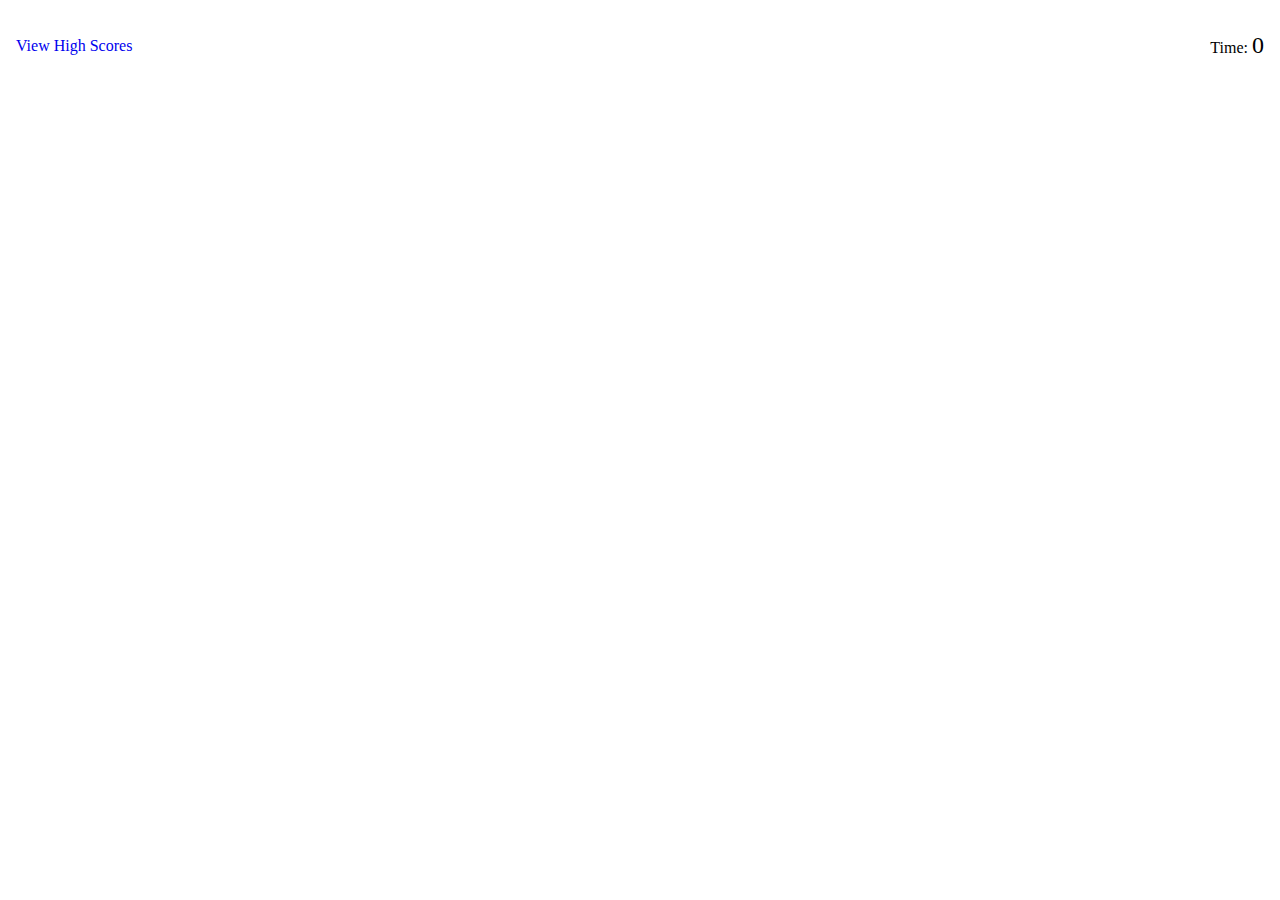
==== index.html @ 5f55b1b5 "add header in html" ====
<!DOCTYPE html>
<html lang="en">
  <head>
    <meta charset="UTF-8" />
    <meta http-equiv="X-UA-Compatible" content="IE=edge" />
    <meta name="viewport" content="width=device-width, initial-scale=1.0" />
    <link rel="stylesheet" href="./assets/css/style.css" type="text/css" />
    <title>Code Quiz</title>
  </head>
  <body>
    <header class="header">
      <div>
        <a href="#">View High Scores</a>
      </div>
      <div>Time: <span class="timer">0</span></div>
    </header>
    <script src="./assets/js/index.js"></script>
  </body>
</html>
---- assets/css/style.css ----
body {
  margin: 0;
}

.header {
  display: flex;
  flex-wrap: wrap;
  justify-content: space-between;
  align-items: center;
  padding: 2rem 1rem;
}

.header a {
  text-decoration: none;
}

.timer {
  font-size: 1.5rem;
}
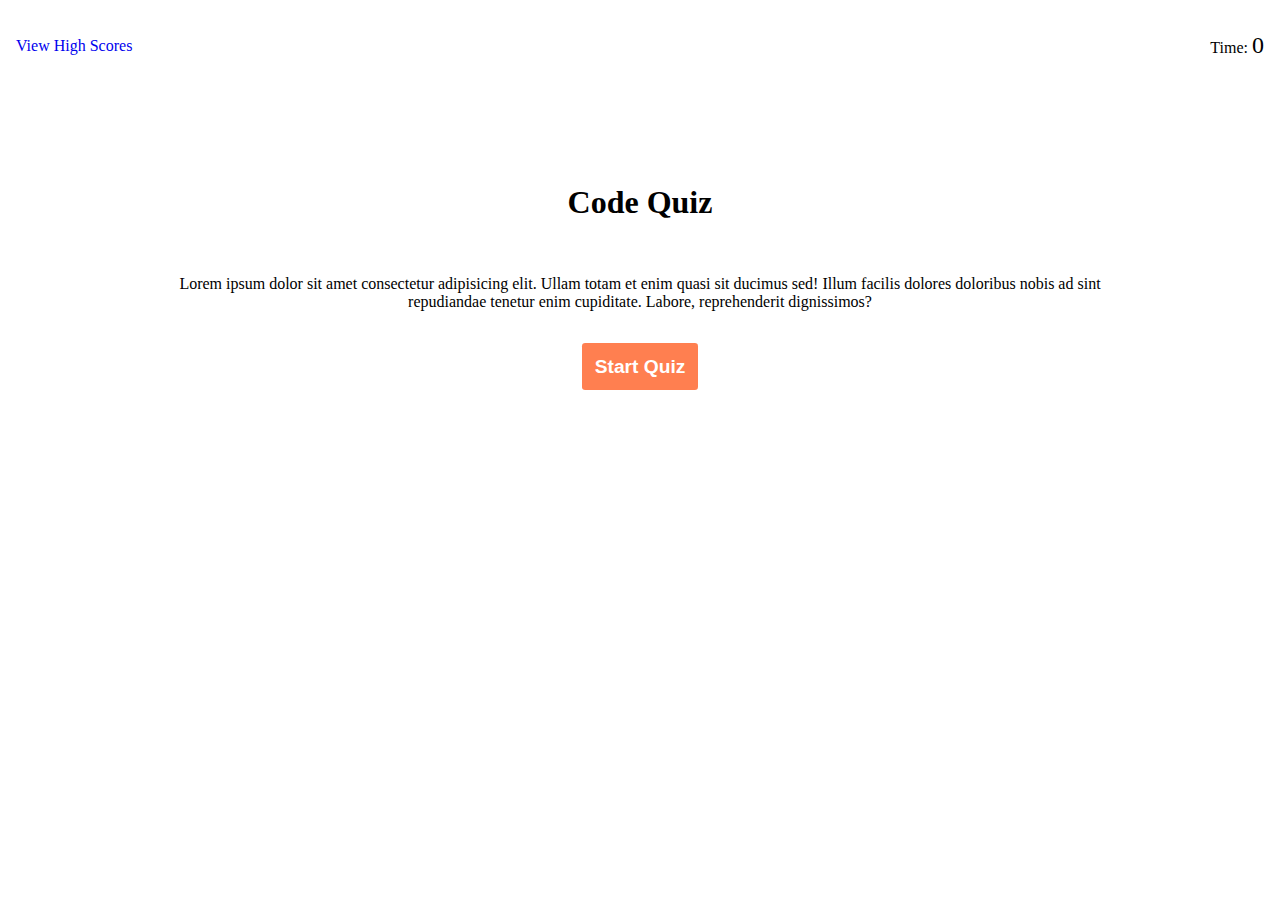
==== commit 84d901cc: "add start quiz container in html" ====
--- a/index.html
+++ b/index.html
@@ -14,6 +14,20 @@
       </div>
       <div>Time: <span class="timer">0</span></div>
     </header>
+    <main>
+      <div class="start-quiz-container">
+        <h1>Code Quiz</h1>
+        <div class="info">
+          Lorem ipsum dolor sit amet consectetur adipisicing elit. Ullam totam
+          et enim quasi sit ducimus sed! Illum facilis dolores doloribus nobis
+          ad sint repudiandae tenetur enim cupiditate. Labore, reprehenderit
+          dignissimos?
+        </div>
+        <div>
+          <button class="btn">Start Quiz</button>
+        </div>
+      </div>
+    </main>
     <script src="./assets/js/index.js"></script>
   </body>
 </html>
--- a/assets/css/style.css
+++ b/assets/css/style.css
@@ -17,3 +17,25 @@
 .timer {
   font-size: 1.5rem;
 }
+
+.start-quiz-container {
+  padding: 0.5rem;
+  width: 80%;
+  text-align: center;
+  margin: 0 auto;
+  margin-top: 4rem;
+}
+
+.info {
+  padding: 2rem;
+}
+
+.btn {
+  padding: 0.8rem;
+  background-color: coral;
+  border: none;
+  border-radius: 0.2rem;
+  color: #fff;
+  font-weight: bold;
+  font-size: 1.2rem;
+}
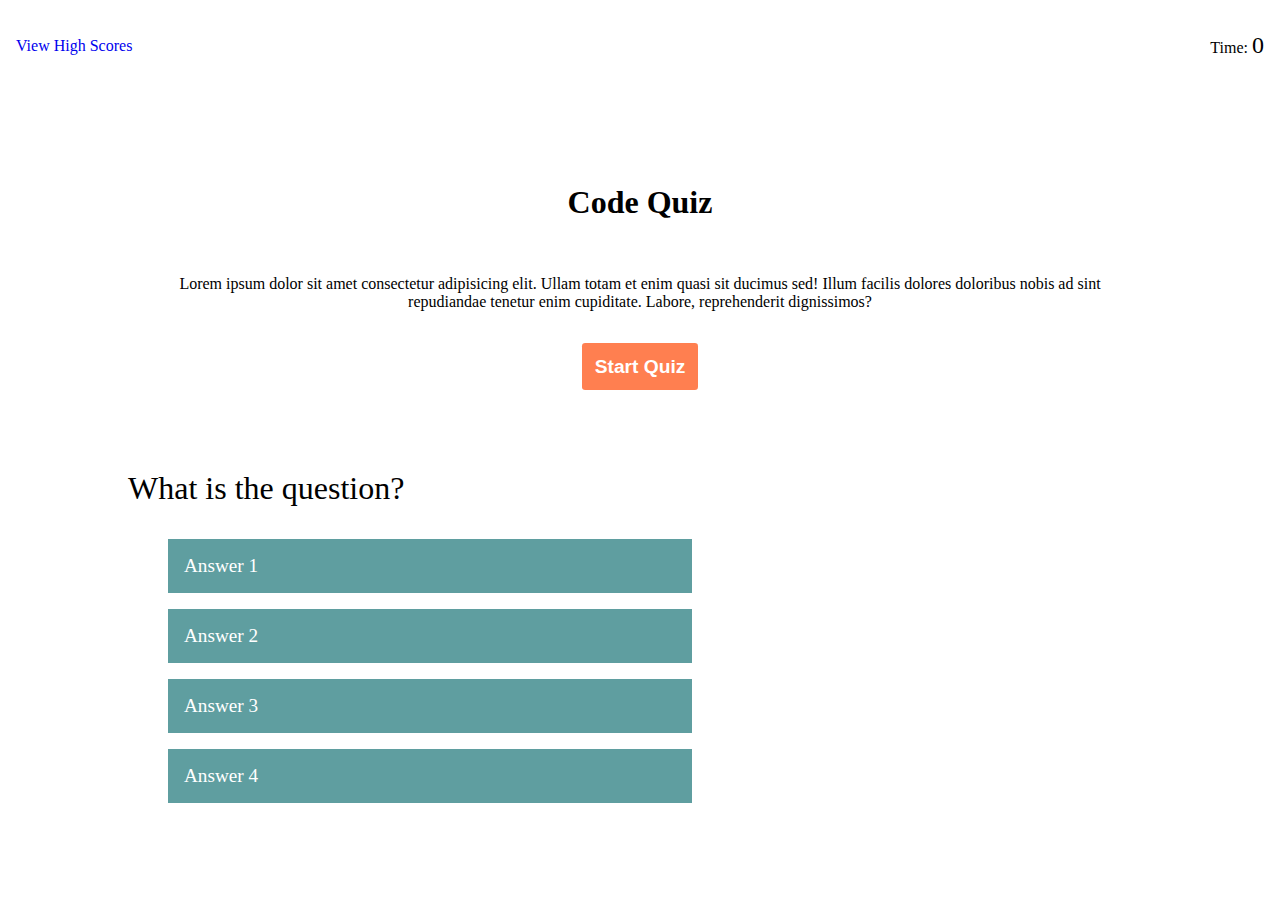
==== commit c2117738: "add question to html" ====
--- a/index.html
+++ b/index.html
@@ -27,6 +27,15 @@
           <button class="btn">Start Quiz</button>
         </div>
       </div>
+      <div class="question-container">
+        <div class="question">What is the question?</div>
+        <ul class="answers">
+          <li>Answer 1</li>
+          <li>Answer 2</li>
+          <li>Answer 3</li>
+          <li>Answer 4</li>
+        </ul>
+      </div>
     </main>
     <script src="./assets/js/index.js"></script>
   </body>
--- a/assets/css/style.css
+++ b/assets/css/style.css
@@ -39,3 +39,33 @@
   font-weight: bold;
   font-size: 1.2rem;
 }
+
+.question-container {
+  padding: 0.5rem;
+  width: 80%;
+  margin: 0 auto;
+  margin-top: 4rem;
+}
+
+.question {
+  font-size: 2rem;
+  margin-bottom: 2rem;
+}
+
+.answers {
+  list-style: none;
+}
+
+.answers li {
+  padding: 1rem;
+  width: 50%;
+  background-color: cadetblue;
+  margin-bottom: 1rem;
+  color: #fff;
+  font-size: 1.2rem;
+}
+
+.answers li:hover {
+  background-color: rgba(95, 158, 160, 0.705);
+  cursor: pointer;
+}
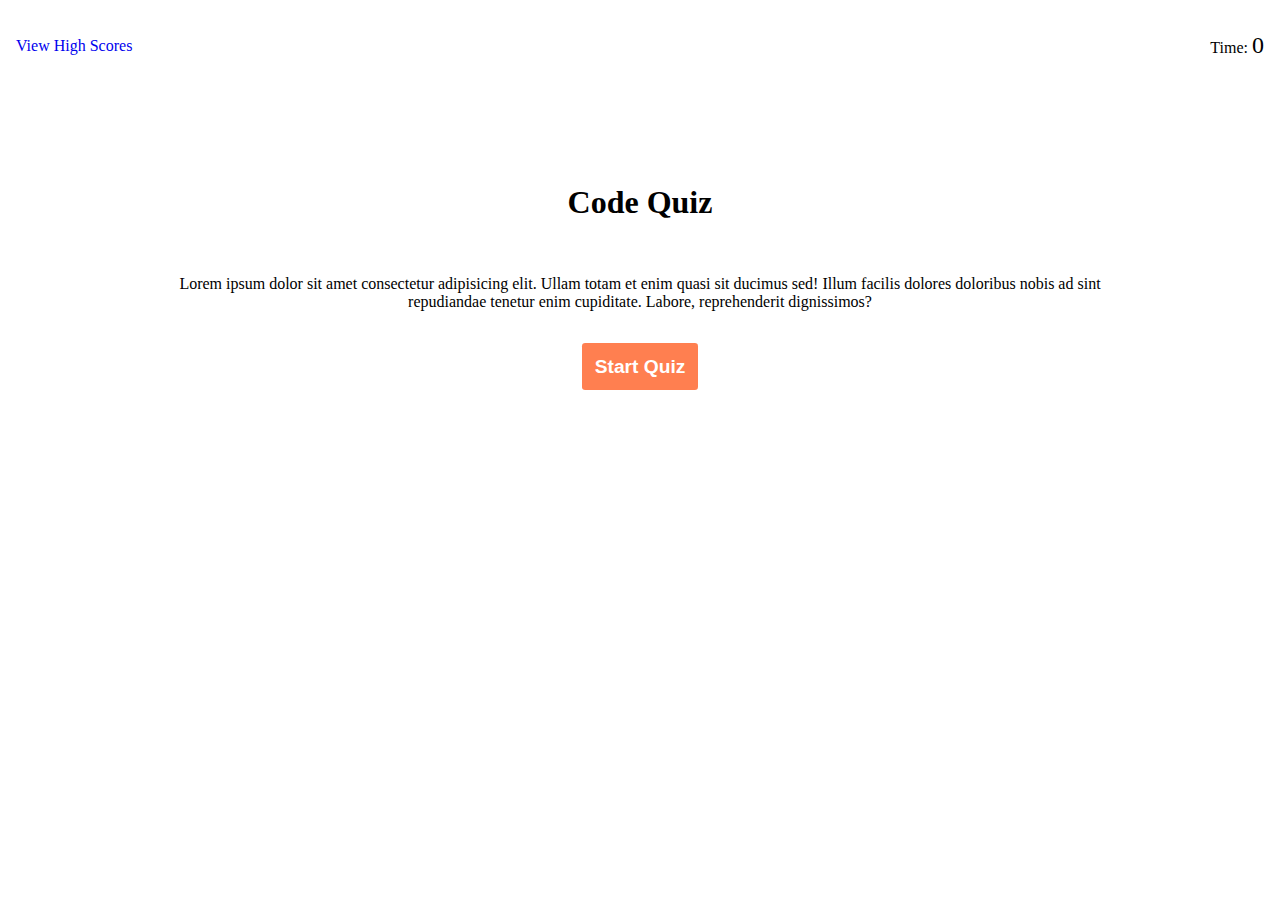
==== commit 5a811b2b: "render question on click start quiz" ====
--- a/index.html
+++ b/index.html
@@ -14,8 +14,8 @@
       </div>
       <div>Time: <span class="timer">0</span></div>
     </header>
-    <main>
-      <div class="start-quiz-container">
+    <main id="quiz-app">
+      <div class="start-quiz-container" id="start-quiz-container">
         <h1>Code Quiz</h1>
         <div class="info">
           Lorem ipsum dolor sit amet consectetur adipisicing elit. Ullam totam
@@ -24,17 +24,8 @@
           dignissimos?
         </div>
         <div>
-          <button class="btn">Start Quiz</button>
+          <button class="btn" id="start-quiz-btn">Start Quiz</button>
         </div>
-      </div>
-      <div class="question-container">
-        <div class="question">What is the question?</div>
-        <ul class="answers">
-          <li>Answer 1</li>
-          <li>Answer 2</li>
-          <li>Answer 3</li>
-          <li>Answer 4</li>
-        </ul>
       </div>
     </main>
     <script src="./assets/js/index.js"></script>
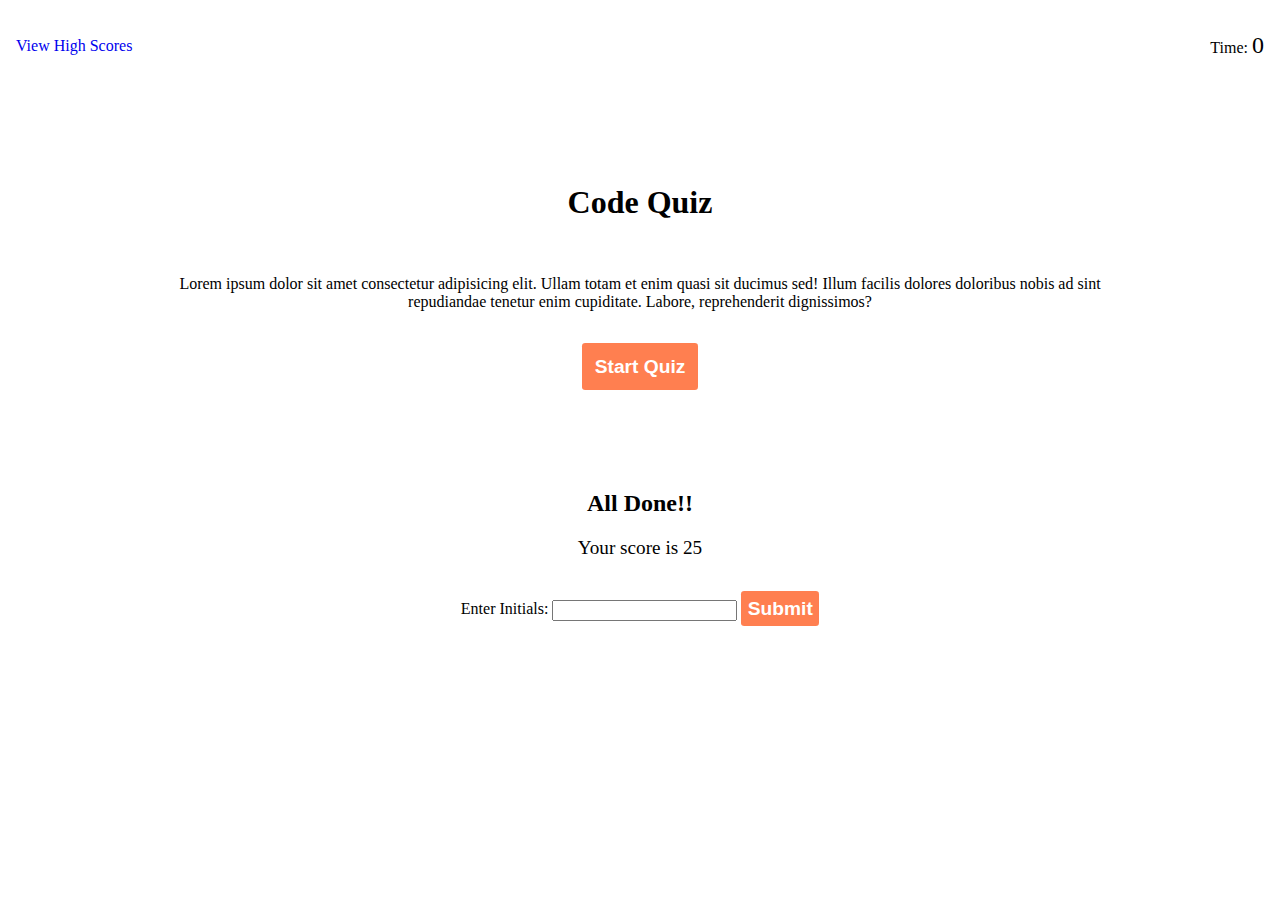
==== commit 6cb4b40e: "styled form in html" ====
--- a/index.html
+++ b/index.html
@@ -27,6 +27,15 @@
           <button class="btn" id="start-quiz-btn">Start Quiz</button>
         </div>
       </div>
+      <div class="form-container">
+        <h2>All Done!!</h2>
+        <div class="score">Your score is 25</div>
+        <form class="score-form">
+          <label>Enter Initials: </label>
+          <input type="text" />
+          <button class="btn">Submit</button>
+        </form>
+      </div>
     </main>
     <script src="./assets/js/index.js"></script>
   </body>
--- a/assets/css/style.css
+++ b/assets/css/style.css
@@ -69,3 +69,23 @@
   background-color: rgba(95, 158, 160, 0.705);
   cursor: pointer;
 }
+
+.form-container {
+  padding: 0.5rem;
+  width: 80%;
+  margin: 0 auto;
+  margin-top: 4rem;
+  text-align: center;
+}
+
+.score {
+  font-size: 1.2rem;
+}
+
+.score-form {
+  margin-top: 2rem;
+}
+
+.score-form .btn {
+  padding: 0.4rem;
+}
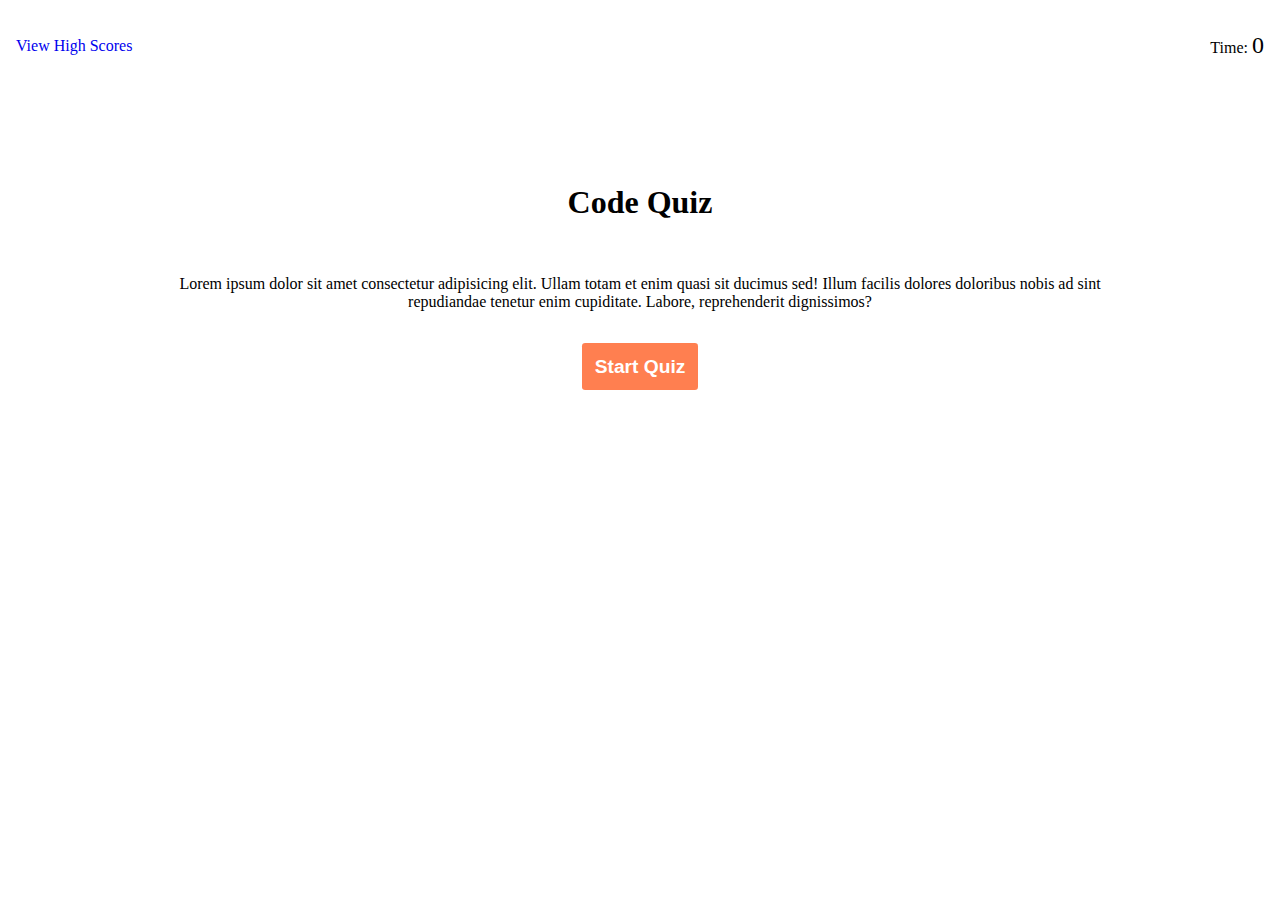
==== commit b2d705b0: "render form from js" ====
--- a/index.html
+++ b/index.html
@@ -27,15 +27,6 @@
           <button class="btn" id="start-quiz-btn">Start Quiz</button>
         </div>
       </div>
-      <div class="form-container">
-        <h2>All Done!!</h2>
-        <div class="score">Your score is 25</div>
-        <form class="score-form">
-          <label>Enter Initials: </label>
-          <input type="text" />
-          <button class="btn">Submit</button>
-        </form>
-      </div>
     </main>
     <script src="./assets/js/index.js"></script>
   </body>
